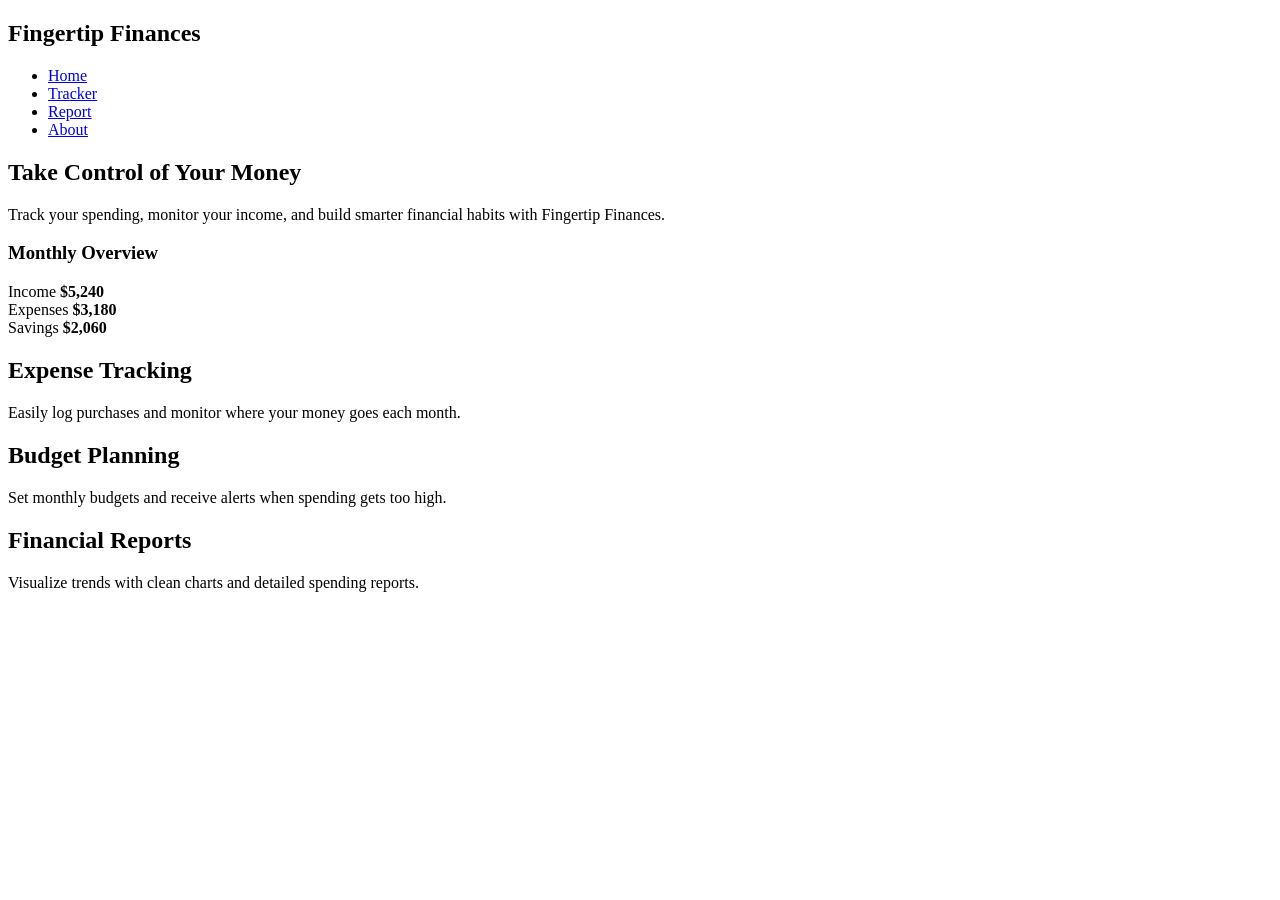
==== index.html @ addcfefe "index.html created" ====
<!DOCTYPE html>
<html lang="en">
<head>
  <meta charset="UTF-8">
  <meta name="viewport" content="width=device-width, initial-scale=1.0">
  <title>Fingertip Finances</title>
  <link rel="stylesheet" href="_styles/styles.css">
</head>

<body>

<nav>
  <h2>Fingertip Finances</h2>

  
  <ul>
    <li><a href="#">Home</a></li>
    <li><a href="#">Tracker</a></li>
    <li><a href="#">Report</a></li>
    <li><a href="#">About</a></li>
  </ul>
</nav>

<section class = "home">
  <div>
    <h1>Take Control of Your Money</h1>
    <p>
      Track your spending, monitor your income, and build smarter financial habits
      with Fingertip Finances.
    </p>

  </div>

  <div class="home-card">
    <h3>Monthly Overview</h3>

    <div class="stat">
      <span>Income</span>
      <strong>$5,240</strong>
    </div>

    <div class="stat">
      <span>Expenses</span>
      <strong>$3,180</strong>
    </div>

    <div class="stat">
      <span>Savings</span>
      <strong>$2,060</strong>
    </div>
  </div>
</section>

<section class="features">
  <div class="feature-box">
    <h2>Expense Tracking</h2>
    <p>
      Easily log purchases and monitor where your money goes each month.
    </p>
  </div>

  <div class="feature-box">
    <h2>Budget Planning</h2>
    <p>
      Set monthly budgets and receive alerts when spending gets too high.
    </p>
  </div>

  <div class="feature-box">
    <h2>Financial Reports</h2>
    <p>
      Visualize trends with clean charts and detailed spending reports.
    </p>
  </div>
</section>


</body>
</html>
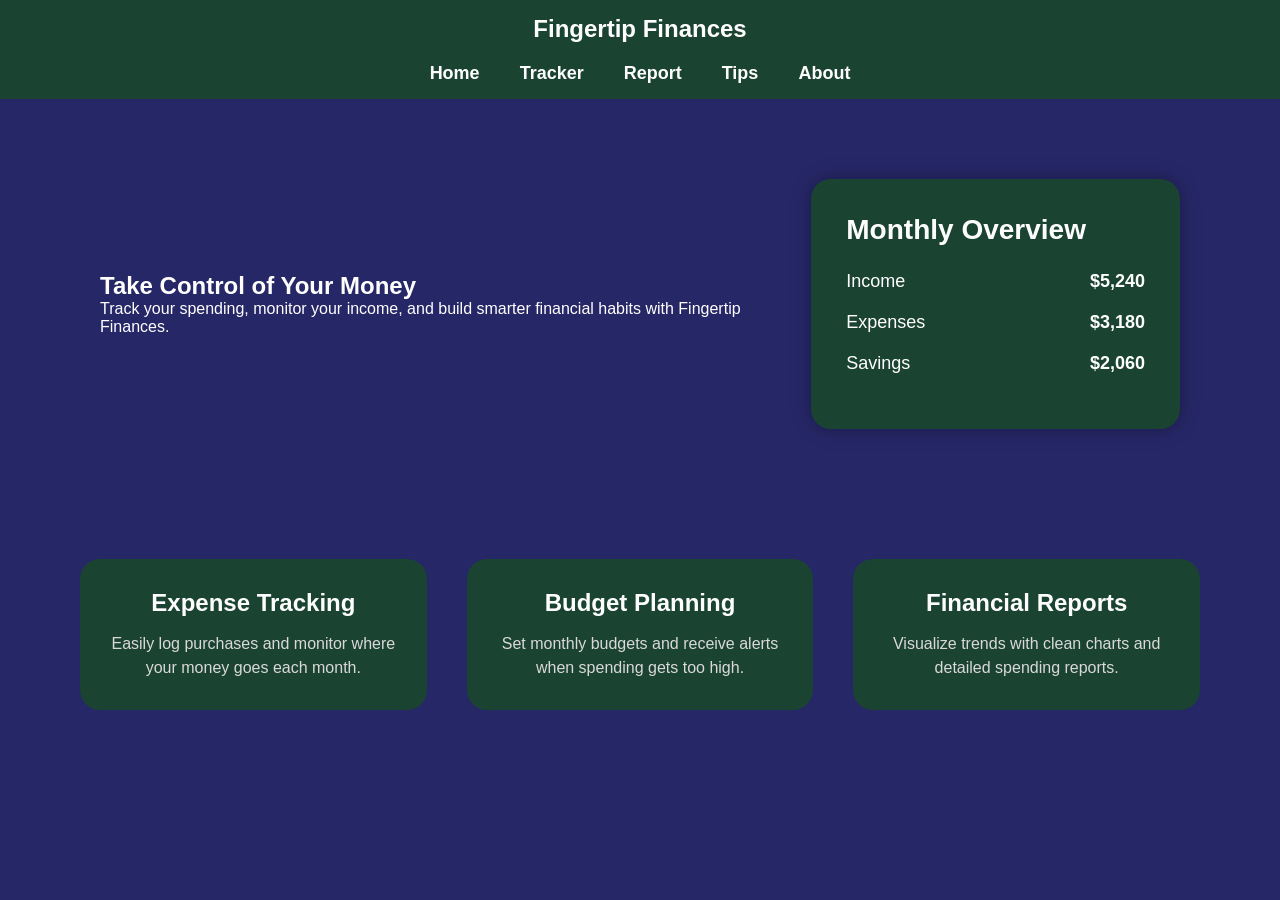
==== commit 0d833c16: "Update navigation links in index.html" ====
--- a/index.html
+++ b/index.html
@@ -15,9 +15,10 @@
   
   <ul>
     <li><a href="#">Home</a></li>
-    <li><a href="#">Tracker</a></li>
-    <li><a href="#">Report</a></li>
-    <li><a href="#">About</a></li>
+    <li><a href="tracker.html">Tracker</a></li>
+    <li><a href="report.html">Report</a></li>
+    <li><a href="tips.html">Tips</a></li>
+    <li><a href="about.html">About</a></li>
   </ul>
 </nav>
 
--- a/_styles/styles.css
+++ b/_styles/styles.css
@@ -0,0 +1,114 @@
+* {
+  margin: 0;
+  padding: 0;
+}
+
+body{
+  background-color: #262767;
+}
+
+
+nav {
+  background-color: #1b4332;
+  padding: 15px 30px;
+  align-items: center;
+}
+
+nav h2 {
+  color: white;
+  font-family: Arial, sans-serif;
+  font-weight: bold;
+  display: flex;
+  justify-content: center;
+  padding-bottom: 20px;
+}
+
+
+nav ul {
+  list-style: none;
+  display: flex;
+  justify-content: center;
+  gap: 40px;
+}
+
+nav ul li a {
+  text-decoration: none;
+  color: white;
+  font-size: 18px;
+  font-family: Arial, sans-serif;
+  font-weight: bold;
+}
+
+nav ul li a:hover {
+  color: #f2ea77;
+}
+
+.home {
+  display: flex;
+  justify-content: space-between;
+  align-items: center;
+  padding: 80px 100px;
+  color: white;
+  font-family: Arial, sans-serif;
+}
+
+.home-text {
+  max-width: 550px;
+}
+
+.home-text h1 {
+  font-size: 55px;
+  margin-bottom: 20px;
+}
+
+.home-text p {
+  font-size: 20px;
+  line-height: 1.6;
+  color: #d9d9d9;
+}
+
+.home-card {
+  background-color: #1b4332;
+  padding: 35px;
+  border-radius: 20px;
+  width: 300px;
+  box-shadow: 0 0 20px rgba(0,0,0,0.3);
+}
+
+.home-card h3 {
+  margin-bottom: 25px;
+  font-size: 28px;
+}
+
+.stat {
+  display: flex;
+  justify-content: space-between;
+  margin-bottom: 20px;
+  font-size: 18px;
+}
+
+.features {
+  display: flex;
+  justify-content: center;
+  gap: 40px;
+  padding: 50px 80px 100px;
+  font-family: Arial, sans-serif;
+}
+
+.feature-box {
+  background-color: #1b4332;
+  color: white;
+  padding: 30px;
+  border-radius: 20px;
+  width: 300px;
+  text-align: center;
+}
+
+.feature-box h2 {
+  margin-bottom: 15px;
+}
+
+.feature-box p {
+  color: #d9d9d9;
+  line-height: 1.5;
+}
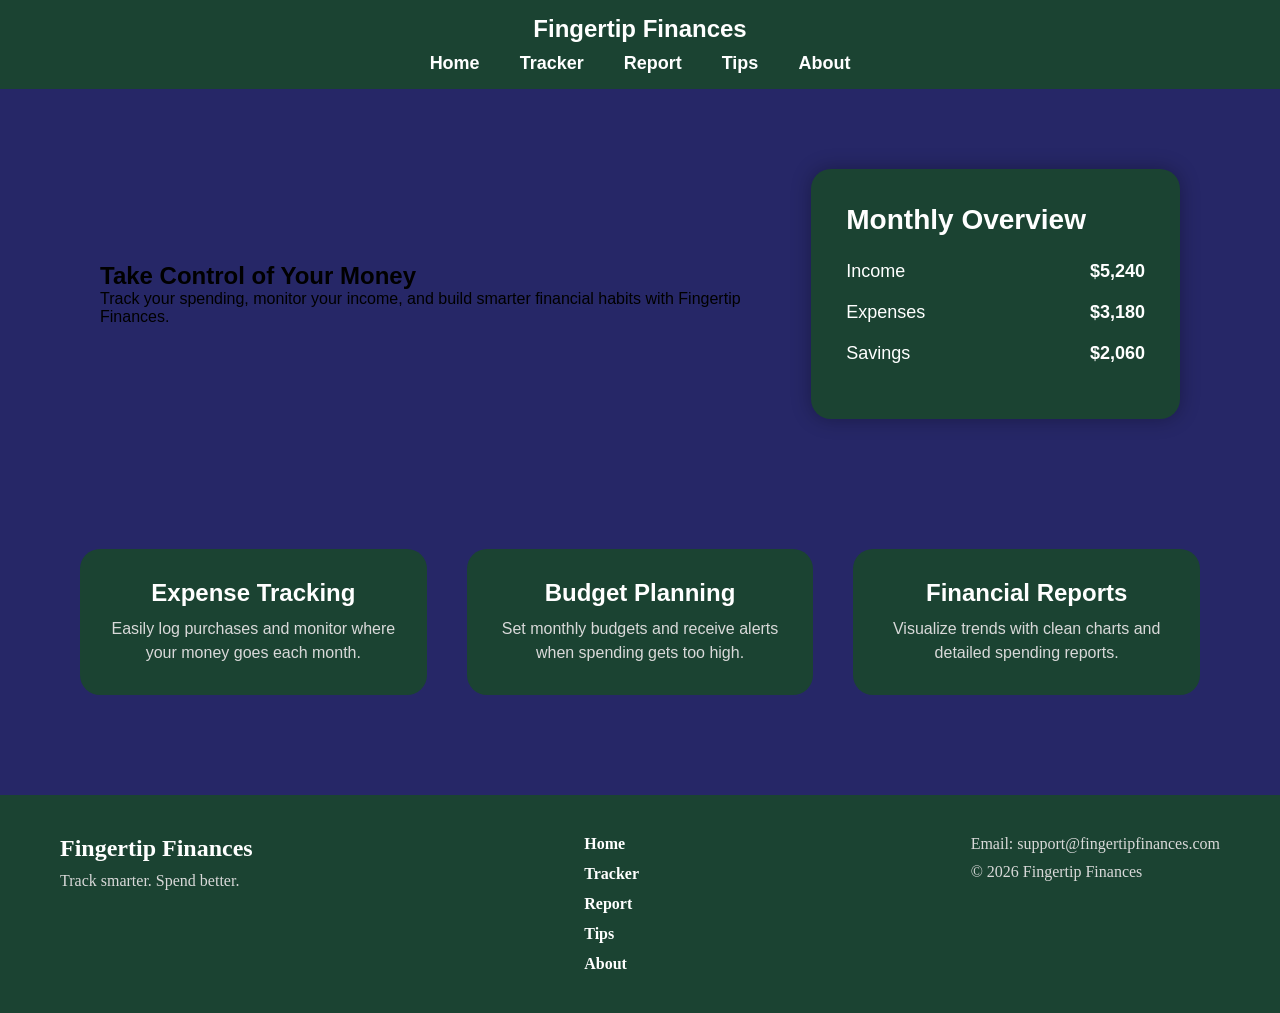
==== commit f55ff291: "3 pages done" ====
--- a/index.html
+++ b/index.html
@@ -11,7 +11,6 @@
 
 <nav>
   <h2>Fingertip Finances</h2>
-
   
   <ul>
     <li><a href="#">Home</a></li>
@@ -21,6 +20,8 @@
     <li><a href="about.html">About</a></li>
   </ul>
 </nav>
+
+<main>
 
 <section class = "home">
   <div>
@@ -75,6 +76,31 @@
   </div>
 </section>
 
+</main>
+
+<footer>
+  <div class="footer-container">
+
+    <div class="footer-left">
+      <h3>Fingertip Finances</h3>
+      <p>Track smarter. Spend better.</p>
+    </div>
+
+    <div class="footer-links">
+      <a href="index.html">Home</a>
+      <a href="tracker.html">Tracker</a>
+      <a href="report.html">Report</a>
+      <a href="tips.html">Tips</a>
+      <a href="about.html">About</a>
+    </div>
+
+    <div class="footer-right">
+      <p>Email: support@fingertipfinances.com</p>
+      <p>© 2026 Fingertip Finances</p>
+    </div>
+
+  </div>
+</footer>
 
 </body>
 </html>
--- a/_styles/styles.css
+++ b/_styles/styles.css
@@ -5,6 +5,19 @@
 
 body{
   background-color: #262767;
+    height: 300px;
+
+    background-image: url("https://freerangestock.com/sample/119529/business-and-finance-icons-vector.jpg");
+    background-size: cover;
+    background-position: center;
+    background-repeat: no-repeat;
+}
+
+header{
+    background-color: #1b4332;
+    padding-top: 10px;
+    padding-bottom: 0px;
+  align-items: center;
 }
 
 
@@ -14,13 +27,13 @@
   align-items: center;
 }
 
-nav h2 {
+h2 {
   color: white;
   font-family: Arial, sans-serif;
   font-weight: bold;
   display: flex;
   justify-content: center;
-  padding-bottom: 20px;
+  padding-bottom: 10px;
 }
 
 
@@ -48,7 +61,7 @@
   justify-content: space-between;
   align-items: center;
   padding: 80px 100px;
-  color: white;
+  color: black;
   font-family: Arial, sans-serif;
 }
 
@@ -69,6 +82,7 @@
 
 .home-card {
   background-color: #1b4332;
+  color: white;
   padding: 35px;
   border-radius: 20px;
   width: 300px;
@@ -104,11 +118,50 @@
   text-align: center;
 }
 
-.feature-box h2 {
-  margin-bottom: 15px;
-}
 
 .feature-box p {
   color: #d9d9d9;
   line-height: 1.5;
 }
+
+footer {
+  background-color: #1b4332;
+  color: white;
+  padding: 40px 60px;
+}
+
+.footer-container {
+  display: flex;
+  justify-content: space-between;
+  flex-wrap: wrap;
+}
+
+.footer-left h3 {
+  margin-bottom: 10px;
+  font-size: 24px;
+}
+
+.footer-left p {
+  color: #d9d9d9;
+}
+
+.footer-links {
+  display: flex;
+  flex-direction: column;
+  gap: 12px;
+}
+
+.footer-links a {
+  color: white;
+  text-decoration: none;
+  font-weight: bold;
+}
+
+.footer-links a:hover {
+  color: #f2ea77;
+}
+
+.footer-right p {
+  margin-bottom: 10px;
+  color: #d9d9d9;
+}
